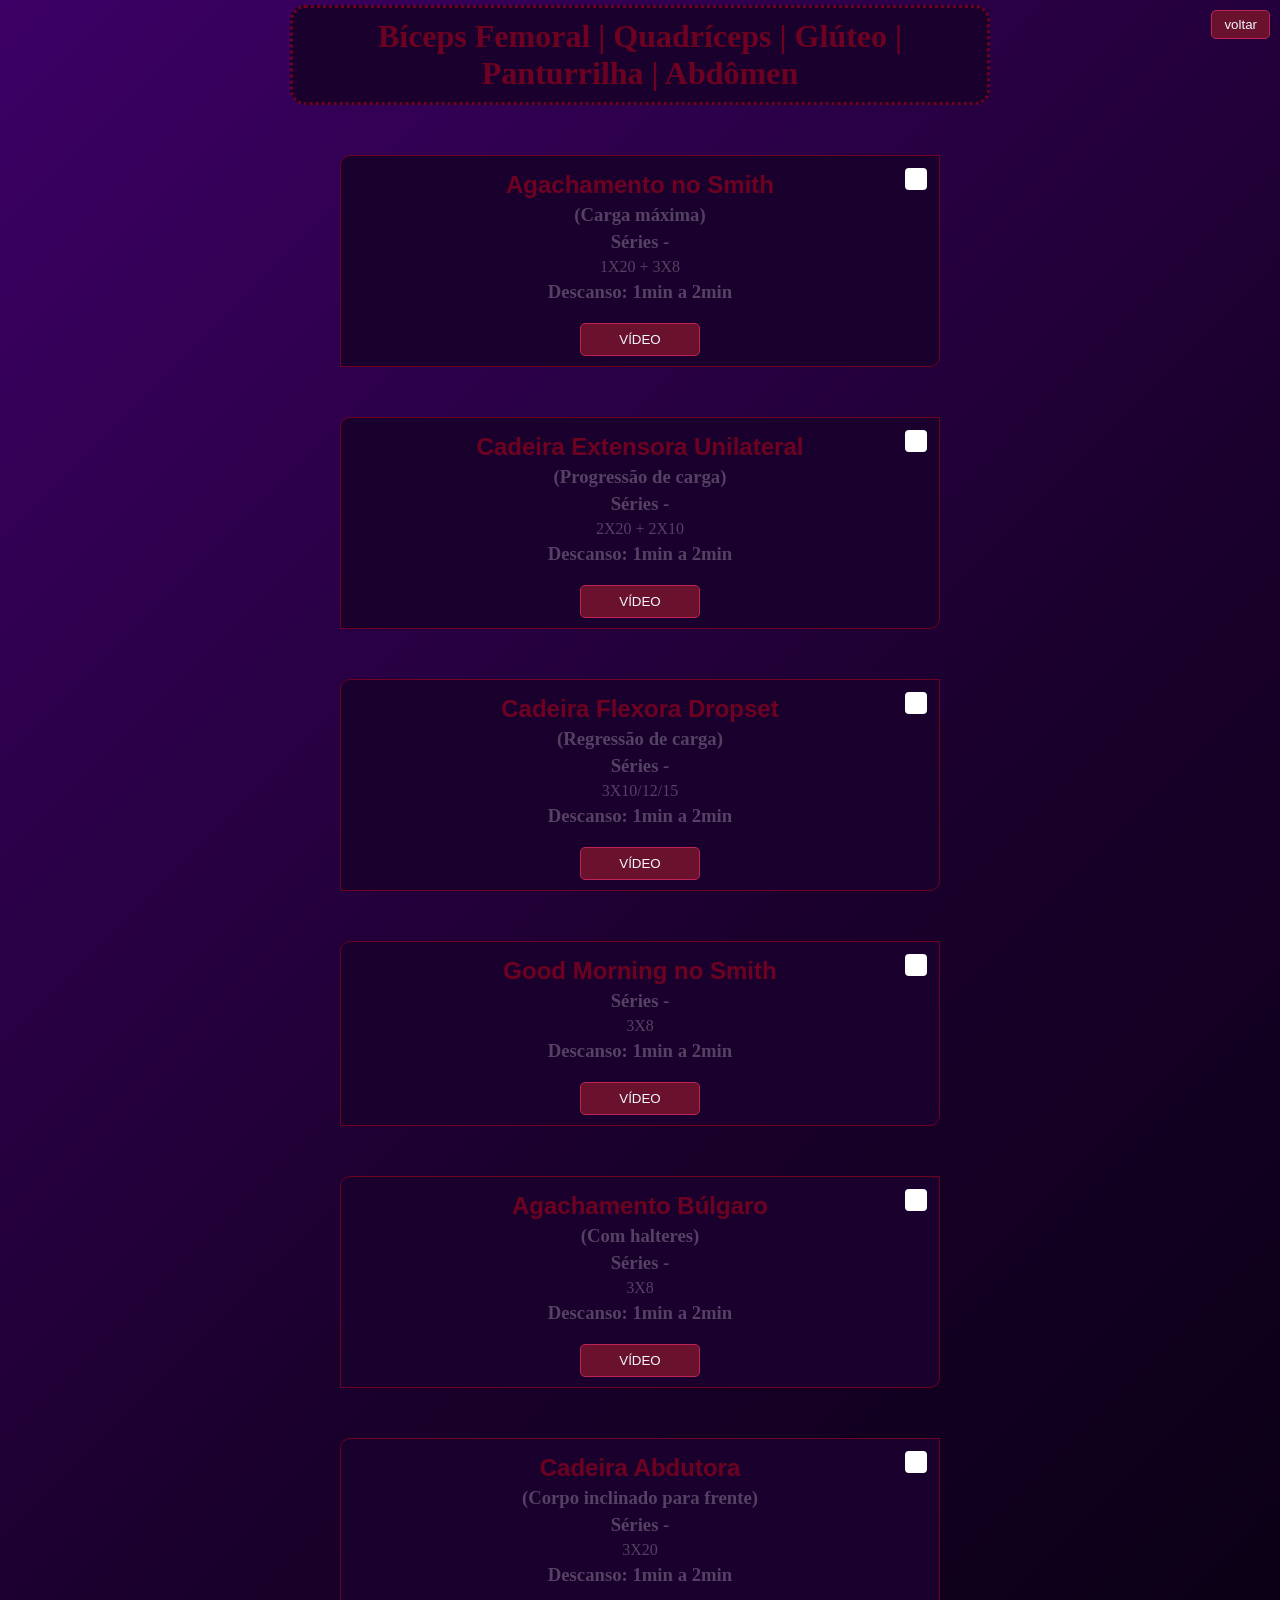
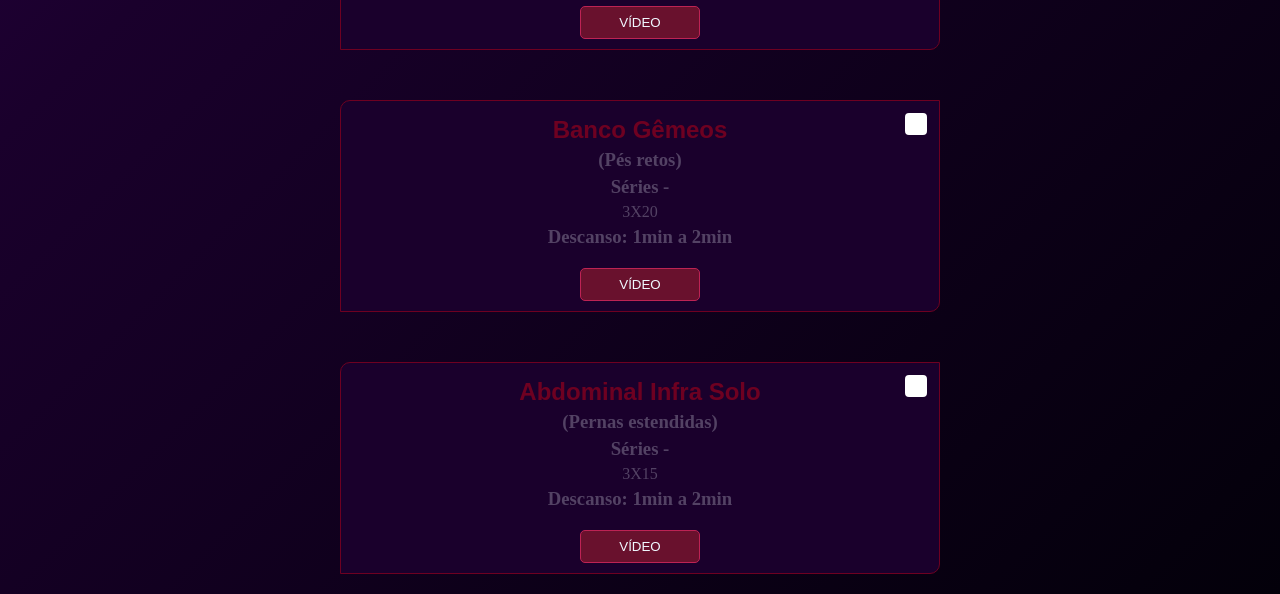
==== ta.html @ dfa6a24c "first commit" ====
<!DOCTYPE html>
<html lang="pt-BR">
<head>
    <meta charset="UTF-8">
    <meta name="viewport" content="width=device-width, initial-scale=1.0">
    <title>Treino A</title>
    <link rel="stylesheet" href="css/treinos.css">
    <script src="script.js"></script>
</head>
<body>
    <h1>Bíceps Femoral | Quadríceps | Glúteo | Panturrilha | Abdômen</h1>
    <button class="back" onclick="history.back()">voltar</button>
    <section class="container">
        <div class="box">
            <h2 class="title txt">Agachamento no Smith</h2>
            <h3 class="txt">(Carga máxima)</h3>
            <h3 class="txt">Séries -</h3>
            <p class="txt">1X20 + 3X8</p>
            <h3 class="txt">Descanso: 1min a 2min</h3>
            <button class="btn" id="btnAbrirVideo" data-url="videos/video10.mp4">VÍDEO</button>
        </div>
         <div class="box">
            <h2 class="title txt">Cadeira Extensora Unilateral</h2>
            <h3 class="txt">(Progressão de carga)</h3>
            <h3 class="txt">Séries -</h3>
            <p class="txt">2X20 + 2X10</p>
            <h3 class="txt">Descanso: 1min a 2min</h3>
            <button class="btn" id="btnAbrirVideo" data-url="videos/video31.mp4">VÍDEO</button>
        </div>
        <div class="box">
            <h2 class="title txt">Cadeira Flexora Dropset</h2>
            <h3 class="txt">(Regressão de carga)</h3>
            <h3 class="txt">Séries -</h3>
            <p class="txt">3X10/12/15</p>
            <h3 class="txt">Descanso: 1min a 2min</h3>
            <button class="btn" id="btnAbrirVideo" data-url="videos/video13.mp4">VÍDEO</button>
        </div>
        <div class="box">
            <h2 class="title txt">Good Morning no Smith</h2>
            <h3 class="txt">Séries -</h3>
            <p class="txt">3X8</p>
            <h3 class="txt">Descanso: 1min a 2min</h3>
            <button class="btn" id="btnAbrirVideo" data-url="videos/video8.mp4">VÍDEO</button>
        </div>
        <div class="box">
            <h2 class="title txt">Agachamento Búlgaro</h2>
            <h3 class="txt">(Com halteres)</h3>
            <h3 class="txt">Séries -</h3>
            <p class="txt">3X8</p>
            <h3 class="txt">Descanso: 1min a 2min</h3>
            <button class="btn" id="btnAbrirVideo" data-url="videos/video7.mp4">VÍDEO</button>
        </div>
        <div class="box">
            <h2 class="title txt">Cadeira Abdutora</h2>
            <h3 class="txt">(Corpo inclinado para frente)</h3>
            <h3 class="txt">Séries -</h3>
            <p class="txt">3X20</p>
            <h3 class="txt">Descanso: 1min a 2min</h3>
            <button class="btn" data-url="videos/video32.mp4">VÍDEO</button>
        </div>
        <div class="box">
            <h2 class="title txt"> Banco Gêmeos</h2>
            <h3 class="txt">(Pés retos)</h3>
            <h3 class="txt">Séries -</h3>
            <p class="txt">3X20</p>
            <h3 class="txt">Descanso: 1min a 2min</h3>
            <button class="btn" id="btnAbrirVideo" data-url="videos/video33.mp4">VÍDEO</button>
        </div>
        <div class="box">
            <h2 class="title txt">Abdominal Infra Solo</h2>
            <h3 class="txt">(Pernas estendidas)</h3>
            <h3 class="txt">Séries -</h3>
            <p class="txt">3X15</p>
            <h3 class="txt">Descanso: 1min a 2min</h3>
            <button class="btn" id="btnAbrirVideo" data-url="videos/video40.mp4">VÍDEO</button>
        </div>
    </section>

    <div id="videoCard">
        <span class="fechar" onclick="fecharVideo()">&times;</span>
        <br>
        <video id="meuVideo" width="640" controls>
            <source id="fonteVideo" src="" type="video/mp4">
            Seu navegador não suporta a tag de vídeo.
        </video>
    </div>

</body>
</html>
---- css/treinos.css ----
*{
    margin: 0 auto;
    padding: 0;
    box-sizing: border-box;
}

body{
    background-image: linear-gradient(135deg, #3d0066, #1a002c, #03000a);
    margin-bottom: 20px;
    scroll-behavior: smooth;
}

h1{
    color: #6e0021;
    text-align: center;
    padding: 10px;
    background-color: #1a002c;
    width: 700px;
    border-radius: 15px;
    margin-top: 5px;
    border: #6e0021 3px dotted;
}

.title{
    color: #6e0021;
    font-family: 'Franklin Gothic Medium', 'Arial Narrow', Arial, sans-serif;
}
.box{
    position: relative;
    text-align: center;
    margin-top: 50px;
    padding: 10px;
    width: 600px;
    background-color: #1a002c;
    border-radius: 10px 0px;
    border: #6e0021 1.5px solid;
    color: rgba(240, 248, 255, 0.267);
}

.card-check {
    position: absolute;
    top: 12px;
    right: 12px;
    display: inline-flex;
    align-items: center;
    justify-content: center;
}

.card-checkbox {
    appearance: none;
    width: 22px;
    height: 22px;
    border: 2px solid #ffffff;
    border-radius: 4px;
    background-color: #ffffff;
    cursor: pointer;
    transition: all 0.2s ease;
    position: relative;
}

.card-checkbox:checked {
    background-color: #6e0021;
    border-color: #ffffff;
}

.card-checkbox:checked::before {
    content: '✓';
    color: #ffffff;
    font-size: 15px;
    font-weight: bold;
    position: absolute;
    top: 50%;
    left: 50%;
    transform: translate(-50%, -50%);
}

.btn{
    display: inline-block;
    text-align: center;
    margin-top: 20px;
    padding: 8px 12px;
    background-color: #69112d;
    color: aliceblue;
    border-radius: 5px;
    border: #bd2354 0.5px solid;
    min-width: 120px;
}

.btn:hover{
    cursor: pointer;
}

.back{
    display: block;
    width: fit-content;
    margin: 10px auto 0;
    padding: 6px 12px;
    background-color: #69112d;
    color: aliceblue;
    border-radius: 5px;
    border: #bd2354 0.5px solid;
    cursor: pointer;
}

@media (min-width: 769px) {
    .back {
        position: fixed;
        top: 10px;
        right: 10px;
        margin: 0;
        z-index: 20;
    }
}

.txt{
    margin-top: 5px;
}

#videoCard {
    display: none; 
    position: fixed;
    top: 50%;
    left: 50%;
    transform: translate(-50%, -50%);
    background: #0000002c;
    padding: 20px;
    z-index: 1000;
    border-radius: 8px;
    width: 90vw;
    max-width: 800px;
    max-height: 90vh;
    overflow-y: auto;
}

#videoCard video {
    width: 100%;
    height: auto;
    max-height: calc(90vh - 80px);
    display: block;
}

.fechar {
    color: #cccccc;
    float: right;
    font-size: 28px;
    font-weight: bold;
    cursor: pointer;
}

@media (max-width: 768px) {
    h1 {
        width: min(90vw, 700px);
        margin: 5px auto 0;
    }

    .back {
        position: static;
        margin: 10px auto 20px;
        padding: 6px 10px;
        z-index: 20;
    }

    .box {
        width: min(90vw, 600px);
        margin: 30px auto 0;
    }

    #videoCard {
        width: 95vw;
        padding: 15px;
    }
    
    .fechar {
        font-size: 24px;
    }
}

@media (max-width: 480px) {
    #videoCard {
        width: 98vw;
        padding: 10px;
    }
    
    .fechar {
        font-size: 24px;
    }
}

.video-buttons{
    display: flex;
    gap: 12px;
    justify-content: center;
    margin-top: 20px;
    flex-wrap: wrap;
}

.video-buttons .btn{
    margin-top: 0;
}

@media (max-width: 768px) {
    .video-buttons{
        flex-direction: column;
        gap: 10px;
        align-items: center;
    }
    .video-buttons .btn{
        width: 90%;
        min-width: 0;
    }
}
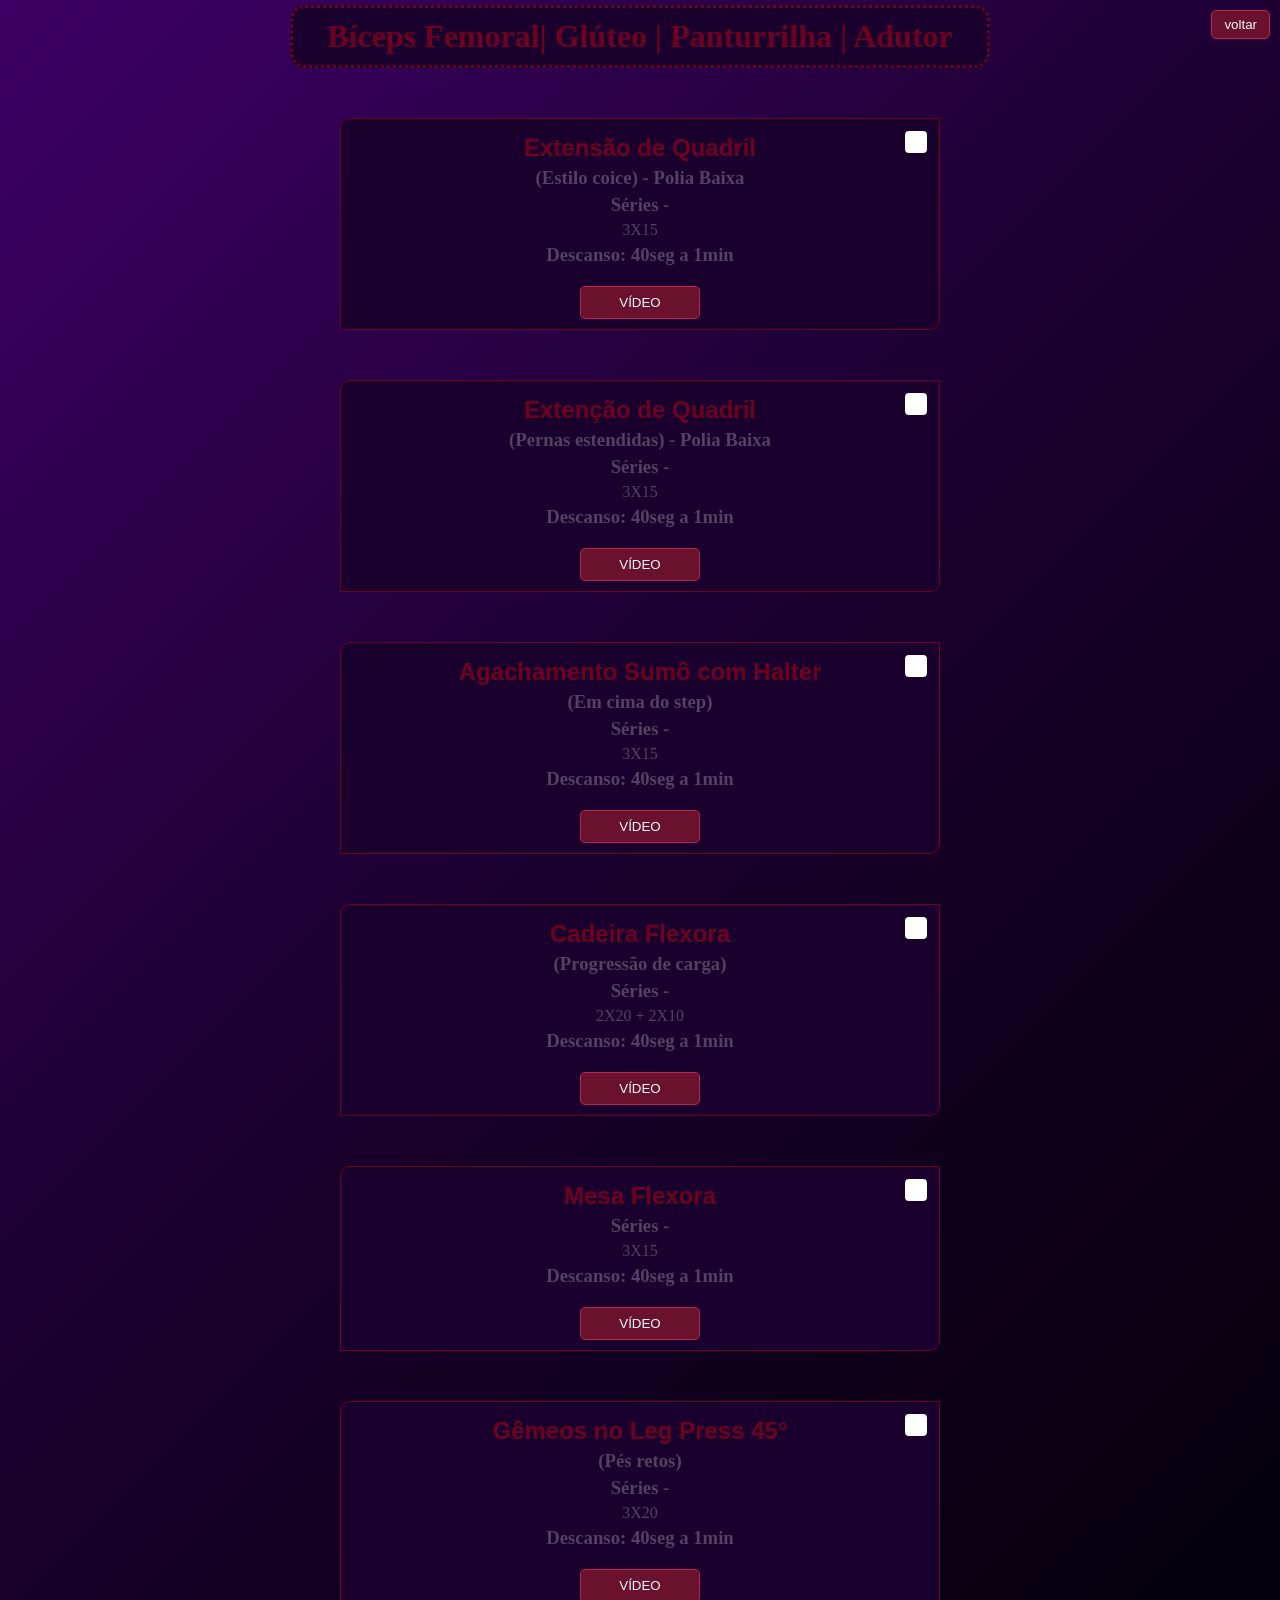
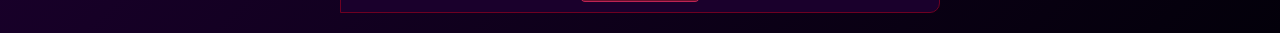
==== commit 259d310a: "fix: Corrigindo vídeos" ====
--- a/ta.html
+++ b/ta.html
@@ -8,71 +8,55 @@
     <script src="script.js"></script>
 </head>
 <body>
-    <h1>Bíceps Femoral | Quadríceps | Glúteo | Panturrilha | Abdômen</h1>
+    <h1>Bíceps Femoral| Glúteo | Panturrilha | Adutor</h1>
     <button class="back" onclick="history.back()">voltar</button>
     <section class="container">
         <div class="box">
-            <h2 class="title txt">Agachamento no Smith</h2>
-            <h3 class="txt">(Carga máxima)</h3>
+            <h2 class="title txt">Extensão de Quadril</h2>
+            <h3 class="txt">(Estilo coice) - Polia Baixa</h3>
             <h3 class="txt">Séries -</h3>
-            <p class="txt">1X20 + 3X8</p>
-            <h3 class="txt">Descanso: 1min a 2min</h3>
+            <p class="txt">3X15</p>
+            <h3 class="txt">Descanso: 40seg a 1min</h3>
             <button class="btn" id="btnAbrirVideo" data-url="videos/video10.mp4">VÍDEO</button>
         </div>
          <div class="box">
-            <h2 class="title txt">Cadeira Extensora Unilateral</h2>
+            <h2 class="title txt">Extenção de Quadril</h2>
+            <h3 class="txt">(Pernas estendidas) - Polia Baixa</h3>
+            <h3 class="txt">Séries -</h3>
+            <p class="txt">3X15</p>
+            <h3 class="txt">Descanso: 40seg a 1min</h3>
+            <button class="btn" id="btnAbrirVideo" data-url="videos/video34.mp4">VÍDEO</button>
+        </div>
+        <div class="box">
+            <h2 class="title txt">Agachamento Sumô com Halter</h2>
+            <h3 class="txt">(Em cima do step)</h3>
+            <h3 class="txt">Séries -</h3>
+            <p class="txt">3X15</p>
+            <h3 class="txt">Descanso: 40seg a 1min</h3>
+            <button class="btn" id="btnAbrirVideo" data-url="videos/video32.mp4">VÍDEO</button>
+        </div>
+        <div class="box">
+            <h2 class="title txt">Cadeira Flexora</h2>
             <h3 class="txt">(Progressão de carga)</h3>
             <h3 class="txt">Séries -</h3>
             <p class="txt">2X20 + 2X10</p>
-            <h3 class="txt">Descanso: 1min a 2min</h3>
-            <button class="btn" id="btnAbrirVideo" data-url="videos/video31.mp4">VÍDEO</button>
-        </div>
-        <div class="box">
-            <h2 class="title txt">Cadeira Flexora Dropset</h2>
-            <h3 class="txt">(Regressão de carga)</h3>
-            <h3 class="txt">Séries -</h3>
-            <p class="txt">3X10/12/15</p>
-            <h3 class="txt">Descanso: 1min a 2min</h3>
+            <h3 class="txt">Descanso: 40seg a 1min</h3>
             <button class="btn" id="btnAbrirVideo" data-url="videos/video13.mp4">VÍDEO</button>
         </div>
         <div class="box">
-            <h2 class="title txt">Good Morning no Smith</h2>
+            <h2 class="title txt">Mesa Flexora</h2>
             <h3 class="txt">Séries -</h3>
-            <p class="txt">3X8</p>
-            <h3 class="txt">Descanso: 1min a 2min</h3>
-            <button class="btn" id="btnAbrirVideo" data-url="videos/video8.mp4">VÍDEO</button>
+            <p class="txt">3X15</p>
+            <h3 class="txt">Descanso: 40seg a 1min</h3>
+            <button class="btn" id="btnAbrirVideo" data-url="videos/video40.mp4">VÍDEO</button>
         </div>
         <div class="box">
-            <h2 class="title txt">Agachamento Búlgaro</h2>
-            <h3 class="txt">(Com halteres)</h3>
-            <h3 class="txt">Séries -</h3>
-            <p class="txt">3X8</p>
-            <h3 class="txt">Descanso: 1min a 2min</h3>
-            <button class="btn" id="btnAbrirVideo" data-url="videos/video7.mp4">VÍDEO</button>
-        </div>
-        <div class="box">
-            <h2 class="title txt">Cadeira Abdutora</h2>
-            <h3 class="txt">(Corpo inclinado para frente)</h3>
-            <h3 class="txt">Séries -</h3>
-            <p class="txt">3X20</p>
-            <h3 class="txt">Descanso: 1min a 2min</h3>
-            <button class="btn" data-url="videos/video32.mp4">VÍDEO</button>
-        </div>
-        <div class="box">
-            <h2 class="title txt"> Banco Gêmeos</h2>
+            <h2 class="title txt">Gêmeos no Leg Press 45°</h2>
             <h3 class="txt">(Pés retos)</h3>
             <h3 class="txt">Séries -</h3>
             <p class="txt">3X20</p>
-            <h3 class="txt">Descanso: 1min a 2min</h3>
+            <h3 class="txt">Descanso: 40seg a 1min</h3>
             <button class="btn" id="btnAbrirVideo" data-url="videos/video33.mp4">VÍDEO</button>
-        </div>
-        <div class="box">
-            <h2 class="title txt">Abdominal Infra Solo</h2>
-            <h3 class="txt">(Pernas estendidas)</h3>
-            <h3 class="txt">Séries -</h3>
-            <p class="txt">3X15</p>
-            <h3 class="txt">Descanso: 1min a 2min</h3>
-            <button class="btn" id="btnAbrirVideo" data-url="videos/video40.mp4">VÍDEO</button>
         </div>
     </section>
 
